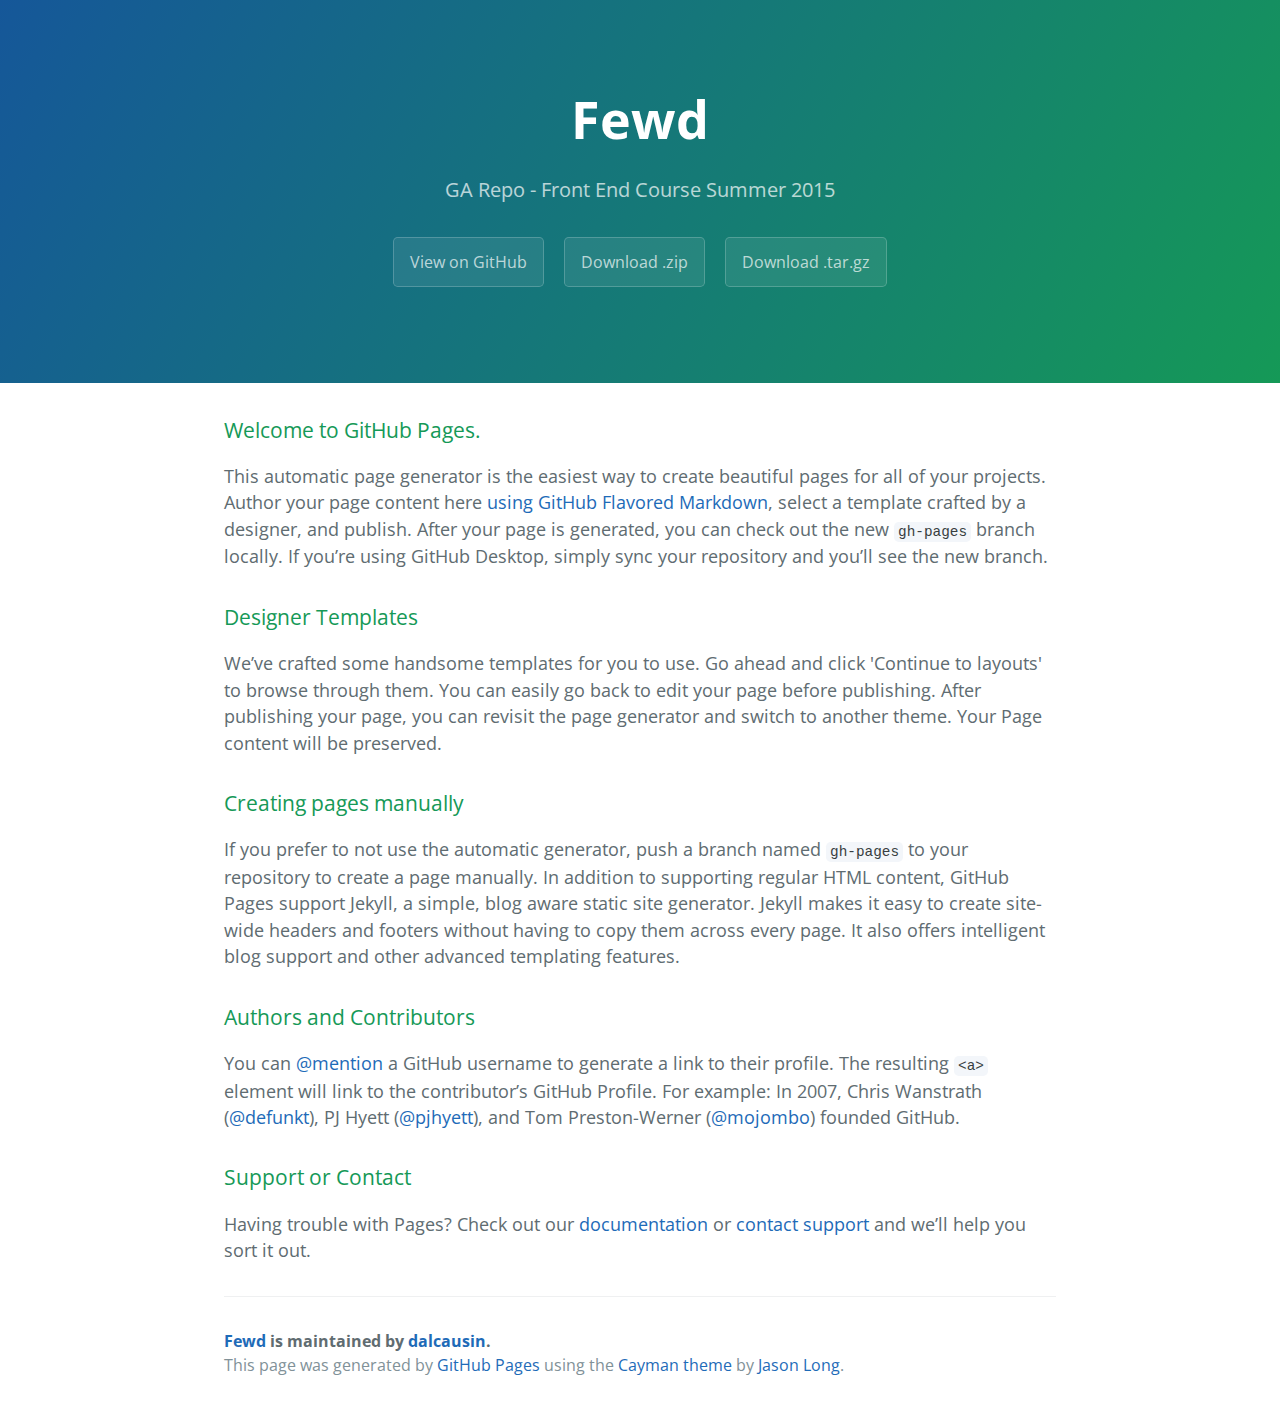
==== index.html @ 252d834e "Create gh-pages branch via GitHub" ====
<!DOCTYPE html>
<html lang="en-us">
  <head>
    <meta charset="UTF-8">
    <title>Fewd by dalcausin</title>
    <meta name="viewport" content="width=device-width, initial-scale=1">
    <link rel="stylesheet" type="text/css" href="stylesheets/normalize.css" media="screen">
    <link href='https://fonts.googleapis.com/css?family=Open+Sans:400,700' rel='stylesheet' type='text/css'>
    <link rel="stylesheet" type="text/css" href="stylesheets/stylesheet.css" media="screen">
    <link rel="stylesheet" type="text/css" href="stylesheets/github-light.css" media="screen">
  </head>
  <body>
    <section class="page-header">
      <h1 class="project-name">Fewd</h1>
      <h2 class="project-tagline">GA Repo - Front End Course Summer 2015</h2>
      <a href="https://github.com/dalcausin/FEWD" class="btn">View on GitHub</a>
      <a href="https://github.com/dalcausin/FEWD/zipball/master" class="btn">Download .zip</a>
      <a href="https://github.com/dalcausin/FEWD/tarball/master" class="btn">Download .tar.gz</a>
    </section>

    <section class="main-content">
      <h3>
<a id="welcome-to-github-pages" class="anchor" href="#welcome-to-github-pages" aria-hidden="true"><span class="octicon octicon-link"></span></a>Welcome to GitHub Pages.</h3>

<p>This automatic page generator is the easiest way to create beautiful pages for all of your projects. Author your page content here <a href="https://guides.github.com/features/mastering-markdown/">using GitHub Flavored Markdown</a>, select a template crafted by a designer, and publish. After your page is generated, you can check out the new <code>gh-pages</code> branch locally. If you’re using GitHub Desktop, simply sync your repository and you’ll see the new branch.</p>

<h3>
<a id="designer-templates" class="anchor" href="#designer-templates" aria-hidden="true"><span class="octicon octicon-link"></span></a>Designer Templates</h3>

<p>We’ve crafted some handsome templates for you to use. Go ahead and click 'Continue to layouts' to browse through them. You can easily go back to edit your page before publishing. After publishing your page, you can revisit the page generator and switch to another theme. Your Page content will be preserved.</p>

<h3>
<a id="creating-pages-manually" class="anchor" href="#creating-pages-manually" aria-hidden="true"><span class="octicon octicon-link"></span></a>Creating pages manually</h3>

<p>If you prefer to not use the automatic generator, push a branch named <code>gh-pages</code> to your repository to create a page manually. In addition to supporting regular HTML content, GitHub Pages support Jekyll, a simple, blog aware static site generator. Jekyll makes it easy to create site-wide headers and footers without having to copy them across every page. It also offers intelligent blog support and other advanced templating features.</p>

<h3>
<a id="authors-and-contributors" class="anchor" href="#authors-and-contributors" aria-hidden="true"><span class="octicon octicon-link"></span></a>Authors and Contributors</h3>

<p>You can <a href="https://github.com/blog/821" class="user-mention">@mention</a> a GitHub username to generate a link to their profile. The resulting <code>&lt;a&gt;</code> element will link to the contributor’s GitHub Profile. For example: In 2007, Chris Wanstrath (<a href="https://github.com/defunkt" class="user-mention">@defunkt</a>), PJ Hyett (<a href="https://github.com/pjhyett" class="user-mention">@pjhyett</a>), and Tom Preston-Werner (<a href="https://github.com/mojombo" class="user-mention">@mojombo</a>) founded GitHub.</p>

<h3>
<a id="support-or-contact" class="anchor" href="#support-or-contact" aria-hidden="true"><span class="octicon octicon-link"></span></a>Support or Contact</h3>

<p>Having trouble with Pages? Check out our <a href="https://help.github.com/pages">documentation</a> or <a href="https://github.com/contact">contact support</a> and we’ll help you sort it out.</p>

      <footer class="site-footer">
        <span class="site-footer-owner"><a href="https://github.com/dalcausin/FEWD">Fewd</a> is maintained by <a href="https://github.com/dalcausin">dalcausin</a>.</span>

        <span class="site-footer-credits">This page was generated by <a href="https://pages.github.com">GitHub Pages</a> using the <a href="https://github.com/jasonlong/cayman-theme">Cayman theme</a> by <a href="https://twitter.com/jasonlong">Jason Long</a>.</span>
      </footer>

    </section>

  
  </body>
</html>
---- stylesheets/stylesheet.css ----
* {
  box-sizing: border-box; }

body {
  padding: 0;
  margin: 0;
  font-family: "Open Sans", "Helvetica Neue", Helvetica, Arial, sans-serif;
  font-size: 16px;
  line-height: 1.5;
  color: #606c71; }

a {
  color: #1e6bb8;
  text-decoration: none; }
  a:hover {
    text-decoration: underline; }

.btn {
  display: inline-block;
  margin-bottom: 1rem;
  color: rgba(255, 255, 255, 0.7);
  background-color: rgba(255, 255, 255, 0.08);
  border-color: rgba(255, 255, 255, 0.2);
  border-style: solid;
  border-width: 1px;
  border-radius: 0.3rem;
  transition: color 0.2s, background-color 0.2s, border-color 0.2s; }
  .btn + .btn {
    margin-left: 1rem; }

.btn:hover {
  color: rgba(255, 255, 255, 0.8);
  text-decoration: none;
  background-color: rgba(255, 255, 255, 0.2);
  border-color: rgba(255, 255, 255, 0.3); }

@media screen and (min-width: 64em) {
  .btn {
    padding: 0.75rem 1rem; } }

@media screen and (min-width: 42em) and (max-width: 64em) {
  .btn {
    padding: 0.6rem 0.9rem;
    font-size: 0.9rem; } }

@media screen and (max-width: 42em) {
  .btn {
    display: block;
    width: 100%;
    padding: 0.75rem;
    font-size: 0.9rem; }
    .btn + .btn {
      margin-top: 1rem;
      margin-left: 0; } }

.page-header {
  color: #fff;
  text-align: center;
  background-color: #159957;
  background-image: linear-gradient(120deg, #155799, #159957); }

@media screen and (min-width: 64em) {
  .page-header {
    padding: 5rem 6rem; } }

@media screen and (min-width: 42em) and (max-width: 64em) {
  .page-header {
    padding: 3rem 4rem; } }

@media screen and (max-width: 42em) {
  .page-header {
    padding: 2rem 1rem; } }

.project-name {
  margin-top: 0;
  margin-bottom: 0.1rem; }

@media screen and (min-width: 64em) {
  .project-name {
    font-size: 3.25rem; } }

@media screen and (min-width: 42em) and (max-width: 64em) {
  .project-name {
    font-size: 2.25rem; } }

@media screen and (max-width: 42em) {
  .project-name {
    font-size: 1.75rem; } }

.project-tagline {
  margin-bottom: 2rem;
  font-weight: normal;
  opacity: 0.7; }

@media screen and (min-width: 64em) {
  .project-tagline {
    font-size: 1.25rem; } }

@media screen and (min-width: 42em) and (max-width: 64em) {
  .project-tagline {
    font-size: 1.15rem; } }

@media screen and (max-width: 42em) {
  .project-tagline {
    font-size: 1rem; } }

.main-content :first-child {
  margin-top: 0; }
.main-content img {
  max-width: 100%; }
.main-content h1, .main-content h2, .main-content h3, .main-content h4, .main-content h5, .main-content h6 {
  margin-top: 2rem;
  margin-bottom: 1rem;
  font-weight: normal;
  color: #159957; }
.main-content p {
  margin-bottom: 1em; }
.main-content code {
  padding: 2px 4px;
  font-family: Consolas, "Liberation Mono", Menlo, Courier, monospace;
  font-size: 0.9rem;
  color: #383e41;
  background-color: #f3f6fa;
  border-radius: 0.3rem; }
.main-content pre {
  padding: 0.8rem;
  margin-top: 0;
  margin-bottom: 1rem;
  font: 1rem Consolas, "Liberation Mono", Menlo, Courier, monospace;
  color: #567482;
  word-wrap: normal;
  background-color: #f3f6fa;
  border: solid 1px #dce6f0;
  border-radius: 0.3rem; }
  .main-content pre > code {
    padding: 0;
    margin: 0;
    font-size: 0.9rem;
    color: #567482;
    word-break: normal;
    white-space: pre;
    background: transparent;
    border: 0; }
.main-content .highlight {
  margin-bottom: 1rem; }
  .main-content .highlight pre {
    margin-bottom: 0;
    word-break: normal; }
.main-content .highlight pre, .main-content pre {
  padding: 0.8rem;
  overflow: auto;
  font-size: 0.9rem;
  line-height: 1.45;
  border-radius: 0.3rem; }
.main-content pre code, .main-content pre tt {
  display: inline;
  max-width: initial;
  padding: 0;
  margin: 0;
  overflow: initial;
  line-height: inherit;
  word-wrap: normal;
  background-color: transparent;
  border: 0; }
  .main-content pre code:before, .main-content pre code:after, .main-content pre tt:before, .main-content pre tt:after {
    content: normal; }
.main-content ul, .main-content ol {
  margin-top: 0; }
.main-content blockquote {
  padding: 0 1rem;
  margin-left: 0;
  color: #819198;
  border-left: 0.3rem solid #dce6f0; }
  .main-content blockquote > :first-child {
    margin-top: 0; }
  .main-content blockquote > :last-child {
    margin-bottom: 0; }
.main-content table {
  display: block;
  width: 100%;
  overflow: auto;
  word-break: normal;
  word-break: keep-all; }
  .main-content table th {
    font-weight: bold; }
  .main-content table th, .main-content table td {
    padding: 0.5rem 1rem;
    border: 1px solid #e9ebec; }
.main-content dl {
  padding: 0; }
  .main-content dl dt {
    padding: 0;
    margin-top: 1rem;
    font-size: 1rem;
    font-weight: bold; }
  .main-content dl dd {
    padding: 0;
    margin-bottom: 1rem; }
.main-content hr {
  height: 2px;
  padding: 0;
  margin: 1rem 0;
  background-color: #eff0f1;
  border: 0; }

@media screen and (min-width: 64em) {
  .main-content {
    max-width: 64rem;
    padding: 2rem 6rem;
    margin: 0 auto;
    font-size: 1.1rem; } }

@media screen and (min-width: 42em) and (max-width: 64em) {
  .main-content {
    padding: 2rem 4rem;
    font-size: 1.1rem; } }

@media screen and (max-width: 42em) {
  .main-content {
    padding: 2rem 1rem;
    font-size: 1rem; } }

.site-footer {
  padding-top: 2rem;
  margin-top: 2rem;
  border-top: solid 1px #eff0f1; }

.site-footer-owner {
  display: block;
  font-weight: bold; }

.site-footer-credits {
  color: #819198; }

@media screen and (min-width: 64em) {
  .site-footer {
    font-size: 1rem; } }

@media screen and (min-width: 42em) and (max-width: 64em) {
  .site-footer {
    font-size: 1rem; } }

@media screen and (max-width: 42em) {
  .site-footer {
    font-size: 0.9rem; } }
---- stylesheets/github-light.css ----
/*
   Copyright 2014 GitHub Inc.

   Licensed under the Apache License, Version 2.0 (the "License");
   you may not use this file except in compliance with the License.
   You may obtain a copy of the License at

       http://www.apache.org/licenses/LICENSE-2.0

   Unless required by applicable law or agreed to in writing, software
   distributed under the License is distributed on an "AS IS" BASIS,
   WITHOUT WARRANTIES OR CONDITIONS OF ANY KIND, either express or implied.
   See the License for the specific language governing permissions and
   limitations under the License.

*/

.pl-c /* comment */ {
  color: #969896;
}

.pl-c1      /* constant, markup.raw, meta.diff.header, meta.module-reference, meta.property-name, support, support.constant, support.variable, variable.other.constant */,
.pl-s .pl-v /* string variable */ {
  color: #0086b3;
}

.pl-e  /* entity */,
.pl-en /* entity.name */ {
  color: #795da3;
}

.pl-s .pl-s1 /* string source */,
.pl-smi      /* storage.modifier.import, storage.modifier.package, storage.type.java, variable.other, variable.parameter.function */ {
  color: #333;
}

.pl-ent /* entity.name.tag */ {
  color: #63a35c;
}

.pl-k /* keyword, storage, storage.type */ {
  color: #a71d5d;
}

.pl-pds              /* punctuation.definition.string, string.regexp.character-class */,
.pl-s                /* string */,
.pl-s .pl-pse .pl-s1 /* string punctuation.section.embedded source */,
.pl-sr               /* string.regexp */,
.pl-sr .pl-cce       /* string.regexp constant.character.escape */,
.pl-sr .pl-sra       /* string.regexp string.regexp.arbitrary-repitition */,
.pl-sr .pl-sre       /* string.regexp source.ruby.embedded */ {
  color: #183691;
}

.pl-v /* variable */ {
  color: #ed6a43;
}

.pl-id /* invalid.deprecated */ {
  color: #b52a1d;
}

.pl-ii /* invalid.illegal */ {
  background-color: #b52a1d;
  color: #f8f8f8;
}

.pl-sr .pl-cce /* string.regexp constant.character.escape */ {
  color: #63a35c;
  font-weight: bold;
}

.pl-ml /* markup.list */ {
  color: #693a17;
}

.pl-mh        /* markup.heading */,
.pl-mh .pl-en /* markup.heading entity.name */,
.pl-ms        /* meta.separator */ {
  color: #1d3e81;
  font-weight: bold;
}

.pl-mq /* markup.quote */ {
  color: #008080;
}

.pl-mi /* markup.italic */ {
  color: #333;
  font-style: italic;
}

.pl-mb /* markup.bold */ {
  color: #333;
  font-weight: bold;
}

.pl-md /* markup.deleted, meta.diff.header.from-file */ {
  background-color: #ffecec;
  color: #bd2c00;
}

.pl-mi1 /* markup.inserted, meta.diff.header.to-file */ {
  background-color: #eaffea;
  color: #55a532;
}

.pl-mdr /* meta.diff.range */ {
  color: #795da3;
  font-weight: bold;
}

.pl-mo /* meta.output */ {
  color: #1d3e81;
}
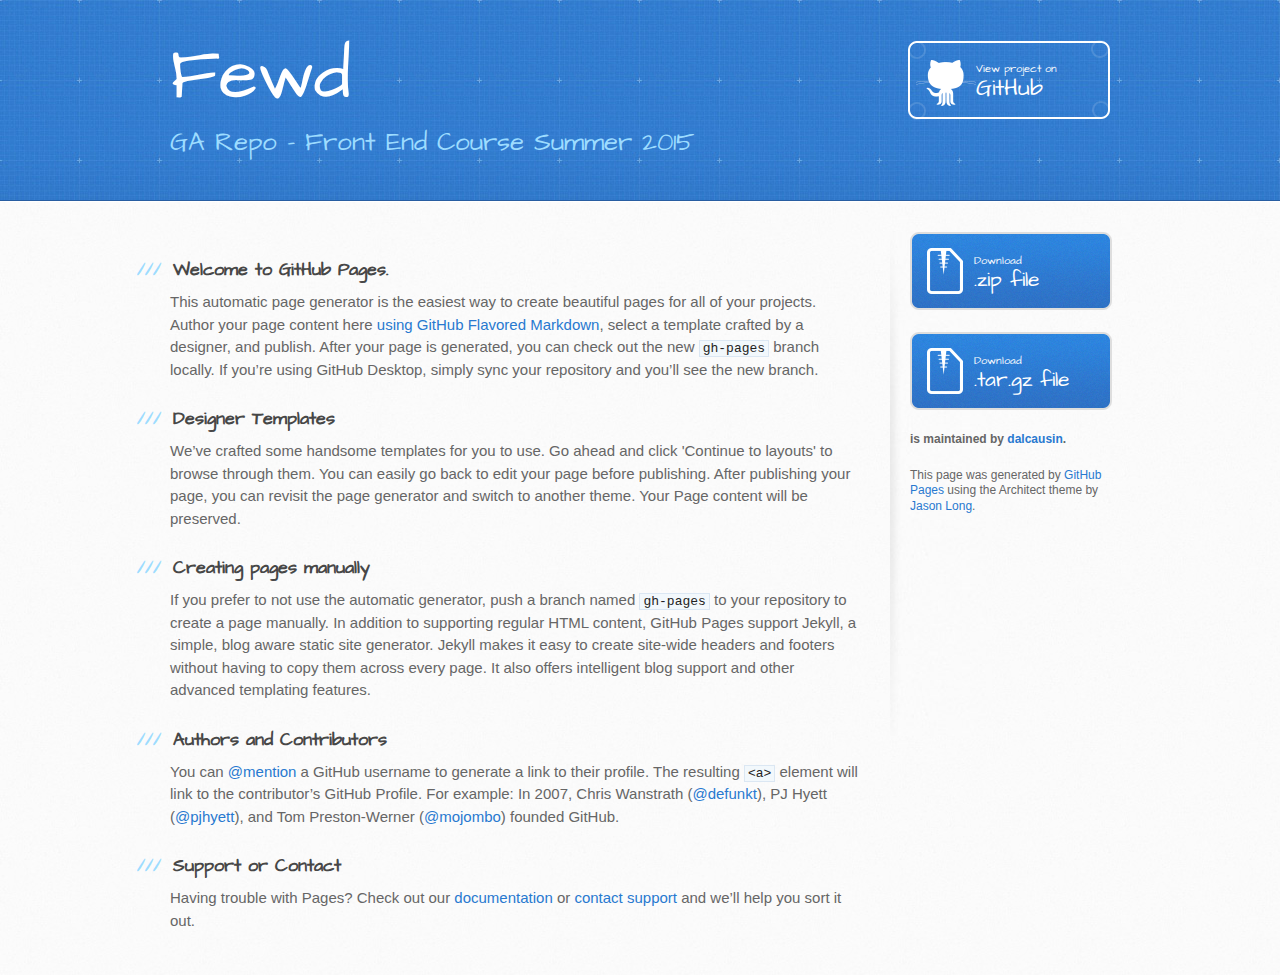
==== commit 822e6583: "Create gh-pages branch via GitHub" ====
--- a/index.html
+++ b/index.html
@@ -1,25 +1,34 @@
 <!DOCTYPE html>
-<html lang="en-us">
+<html>
   <head>
-    <meta charset="UTF-8">
-    <title>Fewd by dalcausin</title>
-    <meta name="viewport" content="width=device-width, initial-scale=1">
-    <link rel="stylesheet" type="text/css" href="stylesheets/normalize.css" media="screen">
-    <link href='https://fonts.googleapis.com/css?family=Open+Sans:400,700' rel='stylesheet' type='text/css'>
+    <meta charset='utf-8'>
+    <meta http-equiv="X-UA-Compatible" content="chrome=1">
+    <meta name="viewport" content="width=device-width, initial-scale=1, maximum-scale=1">
+    <link href='https://fonts.googleapis.com/css?family=Architects+Daughter' rel='stylesheet' type='text/css'>
     <link rel="stylesheet" type="text/css" href="stylesheets/stylesheet.css" media="screen">
     <link rel="stylesheet" type="text/css" href="stylesheets/github-light.css" media="screen">
+    <link rel="stylesheet" type="text/css" href="stylesheets/print.css" media="print">
+
+    <!--[if lt IE 9]>
+    <script src="//html5shiv.googlecode.com/svn/trunk/html5.js"></script>
+    <![endif]-->
+
+    <title>Fewd by dalcausin</title>
   </head>
+
   <body>
-    <section class="page-header">
-      <h1 class="project-name">Fewd</h1>
-      <h2 class="project-tagline">GA Repo - Front End Course Summer 2015</h2>
-      <a href="https://github.com/dalcausin/FEWD" class="btn">View on GitHub</a>
-      <a href="https://github.com/dalcausin/FEWD/zipball/master" class="btn">Download .zip</a>
-      <a href="https://github.com/dalcausin/FEWD/tarball/master" class="btn">Download .tar.gz</a>
-    </section>
+    <header>
+      <div class="inner">
+        <h1>Fewd</h1>
+        <h2>GA Repo - Front End Course Summer 2015</h2>
+        <a href="https://github.com/dalcausin/FEWD" class="button"><small>View project on</small> GitHub</a>
+      </div>
+    </header>
 
-    <section class="main-content">
-      <h3>
+    <div id="content-wrapper">
+      <div class="inner clearfix">
+        <section id="main-content">
+          <h3>
 <a id="welcome-to-github-pages" class="anchor" href="#welcome-to-github-pages" aria-hidden="true"><span class="octicon octicon-link"></span></a>Welcome to GitHub Pages.</h3>
 
 <p>This automatic page generator is the easiest way to create beautiful pages for all of your projects. Author your page content here <a href="https://guides.github.com/features/mastering-markdown/">using GitHub Flavored Markdown</a>, select a template crafted by a designer, and publish. After your page is generated, you can check out the new <code>gh-pages</code> branch locally. If you’re using GitHub Desktop, simply sync your repository and you’ll see the new branch.</p>
@@ -43,14 +52,24 @@
 <a id="support-or-contact" class="anchor" href="#support-or-contact" aria-hidden="true"><span class="octicon octicon-link"></span></a>Support or Contact</h3>
 
 <p>Having trouble with Pages? Check out our <a href="https://help.github.com/pages">documentation</a> or <a href="https://github.com/contact">contact support</a> and we’ll help you sort it out.</p>
+        </section>
 
-      <footer class="site-footer">
-        <span class="site-footer-owner"><a href="https://github.com/dalcausin/FEWD">Fewd</a> is maintained by <a href="https://github.com/dalcausin">dalcausin</a>.</span>
+        <aside id="sidebar">
+          <a href="https://github.com/dalcausin/FEWD/zipball/master" class="button">
+            <small>Download</small>
+            .zip file
+          </a>
+          <a href="https://github.com/dalcausin/FEWD/tarball/master" class="button">
+            <small>Download</small>
+            .tar.gz file
+          </a>
 
-        <span class="site-footer-credits">This page was generated by <a href="https://pages.github.com">GitHub Pages</a> using the <a href="https://github.com/jasonlong/cayman-theme">Cayman theme</a> by <a href="https://twitter.com/jasonlong">Jason Long</a>.</span>
-      </footer>
+          <p class="repo-owner"><a href="https://github.com/dalcausin/FEWD"></a> is maintained by <a href="https://github.com/dalcausin">dalcausin</a>.</p>
 
-    </section>
+          <p>This page was generated by <a href="https://pages.github.com">GitHub Pages</a> using the Architect theme by <a href="https://twitter.com/jasonlong">Jason Long</a>.</p>
+        </aside>
+      </div>
+    </div>
 
   
   </body>
--- a/stylesheets/stylesheet.css
+++ b/stylesheets/stylesheet.css
@@ -1,245 +1,881 @@
-* {
-  box-sizing: border-box; }
+/*! normalize.css v3.0.2 | MIT License | git.io/normalize */
+
+/**
+ * 1. Set default font family to sans-serif.
+ * 2. Prevent iOS text size adjust after orientation change, without disabling
+ *    user zoom.
+ */
+
+html {
+  font-family: sans-serif; /* 1 */
+  -webkit-text-size-adjust: 100%; /* 2 */
+  -ms-text-size-adjust: 100%; /* 2 */
+}
+
+/**
+ * Remove default margin.
+ */
 
 body {
+  margin: 0;
+}
+
+/* HTML5 display definitions
+   ========================================================================== */
+
+/**
+ * Correct `block` display not defined for any HTML5 element in IE 8/9.
+ * Correct `block` display not defined for `details` or `summary` in IE 10/11
+ * and Firefox.
+ * Correct `block` display not defined for `main` in IE 11.
+ */
+
+article,
+aside,
+details,
+figcaption,
+figure,
+footer,
+header,
+hgroup,
+main,
+menu,
+nav,
+section,
+summary {
+  display: block;
+}
+
+/**
+ * 1. Correct `inline-block` display not defined in IE 8/9.
+ * 2. Normalize vertical alignment of `progress` in Chrome, Firefox, and Opera.
+ */
+
+audio,
+canvas,
+progress,
+video {
+  display: inline-block; /* 1 */
+  vertical-align: baseline; /* 2 */
+}
+
+/**
+ * Prevent modern browsers from displaying `audio` without controls.
+ * Remove excess height in iOS 5 devices.
+ */
+
+audio:not([controls]) {
+  display: none;
+  height: 0;
+}
+
+/**
+ * Address `[hidden]` styling not present in IE 8/9/10.
+ * Hide the `template` element in IE 8/9/11, Safari, and Firefox < 22.
+ */
+
+[hidden],
+template {
+  display: none;
+}
+
+/* Links
+   ========================================================================== */
+
+/**
+ * Remove the gray background color from active links in IE 10.
+ */
+
+a {
+  background-color: transparent;
+}
+
+/**
+ * Improve readability when focused and also mouse hovered in all browsers.
+ */
+
+a:active,
+a:hover {
+  outline: 0;
+}
+
+/* Text-level semantics
+   ========================================================================== */
+
+/**
+ * Address styling not present in IE 8/9/10/11, Safari, and Chrome.
+ */
+
+abbr[title] {
+  border-bottom: 1px dotted;
+}
+
+/**
+ * Address style set to `bolder` in Firefox 4+, Safari, and Chrome.
+ */
+
+b,
+strong {
+  font-weight: bold;
+}
+
+/**
+ * Address styling not present in Safari and Chrome.
+ */
+
+dfn {
+  font-style: italic;
+}
+
+/**
+ * Address variable `h1` font-size and margin within `section` and `article`
+ * contexts in Firefox 4+, Safari, and Chrome.
+ */
+
+h1 {
+  margin: 0.67em 0;
+  font-size: 2em;
+}
+
+/**
+ * Address styling not present in IE 8/9.
+ */
+
+mark {
+  color: #000;
+  background: #ff0;
+}
+
+/**
+ * Address inconsistent and variable font size in all browsers.
+ */
+
+small {
+  font-size: 80%;
+}
+
+/**
+ * Prevent `sub` and `sup` affecting `line-height` in all browsers.
+ */
+
+sub,
+sup {
+  position: relative;
+  font-size: 75%;
+  line-height: 0;
+  vertical-align: baseline;
+}
+
+sup {
+  top: -0.5em;
+}
+
+sub {
+  bottom: -0.25em;
+}
+
+/* Embedded content
+   ========================================================================== */
+
+/**
+ * Remove border when inside `a` element in IE 8/9/10.
+ */
+
+img {
+  border: 0;
+}
+
+/**
+ * Correct overflow not hidden in IE 9/10/11.
+ */
+
+svg:not(:root) {
+  overflow: hidden;
+}
+
+/* Grouping content
+   ========================================================================== */
+
+/**
+ * Address margin not present in IE 8/9 and Safari.
+ */
+
+figure {
+  margin: 1em 40px;
+}
+
+/**
+ * Address differences between Firefox and other browsers.
+ */
+
+hr {
+  height: 0;
+  -moz-box-sizing: content-box;
+  box-sizing: content-box;
+}
+
+/**
+ * Contain overflow in all browsers.
+ */
+
+pre {
+  overflow: auto;
+}
+
+/**
+ * Address odd `em`-unit font size rendering in all browsers.
+ */
+
+code,
+kbd,
+pre,
+samp {
+  font-family: monospace, monospace;
+  font-size: 1em;
+}
+
+/* Forms
+   ========================================================================== */
+
+/**
+ * Known limitation: by default, Chrome and Safari on OS X allow very limited
+ * styling of `select`, unless a `border` property is set.
+ */
+
+/**
+ * 1. Correct color not being inherited.
+ *    Known issue: affects color of disabled elements.
+ * 2. Correct font properties not being inherited.
+ * 3. Address margins set differently in Firefox 4+, Safari, and Chrome.
+ */
+
+button,
+input,
+optgroup,
+select,
+textarea {
+  margin: 0; /* 3 */
+  font: inherit; /* 2 */
+  color: inherit; /* 1 */
+}
+
+/**
+ * Address `overflow` set to `hidden` in IE 8/9/10/11.
+ */
+
+button {
+  overflow: visible;
+}
+
+/**
+ * Address inconsistent `text-transform` inheritance for `button` and `select`.
+ * All other form control elements do not inherit `text-transform` values.
+ * Correct `button` style inheritance in Firefox, IE 8/9/10/11, and Opera.
+ * Correct `select` style inheritance in Firefox.
+ */
+
+button,
+select {
+  text-transform: none;
+}
+
+/**
+ * 1. Avoid the WebKit bug in Android 4.0.* where (2) destroys native `audio`
+ *    and `video` controls.
+ * 2. Correct inability to style clickable `input` types in iOS.
+ * 3. Improve usability and consistency of cursor style between image-type
+ *    `input` and others.
+ */
+
+button,
+html input[type="button"], /* 1 */
+input[type="reset"],
+input[type="submit"] {
+  -webkit-appearance: button; /* 2 */
+  cursor: pointer; /* 3 */
+}
+
+/**
+ * Re-set default cursor for disabled elements.
+ */
+
+button[disabled],
+html input[disabled] {
+  cursor: default;
+}
+
+/**
+ * Remove inner padding and border in Firefox 4+.
+ */
+
+button::-moz-focus-inner,
+input::-moz-focus-inner {
   padding: 0;
-  margin: 0;
-  font-family: "Open Sans", "Helvetica Neue", Helvetica, Arial, sans-serif;
-  font-size: 16px;
+  border: 0;
+}
+
+/**
+ * Address Firefox 4+ setting `line-height` on `input` using `!important` in
+ * the UA stylesheet.
+ */
+
+input {
+  line-height: normal;
+}
+
+/**
+ * It's recommended that you don't attempt to style these elements.
+ * Firefox's implementation doesn't respect box-sizing, padding, or width.
+ *
+ * 1. Address box sizing set to `content-box` in IE 8/9/10.
+ * 2. Remove excess padding in IE 8/9/10.
+ */
+
+input[type="checkbox"],
+input[type="radio"] {
+  box-sizing: border-box; /* 1 */
+  padding: 0; /* 2 */
+}
+
+/**
+ * Fix the cursor style for Chrome's increment/decrement buttons. For certain
+ * `font-size` values of the `input`, it causes the cursor style of the
+ * decrement button to change from `default` to `text`.
+ */
+
+input[type="number"]::-webkit-inner-spin-button,
+input[type="number"]::-webkit-outer-spin-button {
+  height: auto;
+}
+
+/**
+ * 1. Address `appearance` set to `searchfield` in Safari and Chrome.
+ * 2. Address `box-sizing` set to `border-box` in Safari and Chrome
+ *    (include `-moz` to future-proof).
+ */
+
+input[type="search"] {
+  -webkit-box-sizing: content-box; /* 2 */
+  -moz-box-sizing: content-box;
+  box-sizing: content-box;
+  -webkit-appearance: textfield; /* 1 */
+}
+
+/**
+ * Remove inner padding and search cancel button in Safari and Chrome on OS X.
+ * Safari (but not Chrome) clips the cancel button when the search input has
+ * padding (and `textfield` appearance).
+ */
+
+input[type="search"]::-webkit-search-cancel-button,
+input[type="search"]::-webkit-search-decoration {
+  -webkit-appearance: none;
+}
+
+/**
+ * Define consistent border, margin, and padding.
+ */
+
+fieldset {
+  padding: 0.35em 0.625em 0.75em;
+  margin: 0 2px;
+  border: 1px solid #c0c0c0;
+}
+
+/**
+ * 1. Correct `color` not being inherited in IE 8/9/10/11.
+ * 2. Remove padding so people aren't caught out if they zero out fieldsets.
+ */
+
+legend {
+  padding: 0; /* 2 */
+  border: 0; /* 1 */
+}
+
+/**
+ * Remove default vertical scrollbar in IE 8/9/10/11.
+ */
+
+textarea {
+  overflow: auto;
+}
+
+/**
+ * Don't inherit the `font-weight` (applied by a rule above).
+ * NOTE: the default cannot safely be changed in Chrome and Safari on OS X.
+ */
+
+optgroup {
+  font-weight: bold;
+}
+
+/* Tables
+   ========================================================================== */
+
+/**
+ * Remove most spacing between table cells.
+ */
+
+table {
+  border-spacing: 0;
+  border-collapse: collapse;
+}
+
+td,
+th {
+  padding: 0;
+}
+
+/* LAYOUT STYLES */
+body {
+  font-family: 'Helvetica Neue', Helvetica, Arial, serif;
+  font-size: 15px;
+  font-weight: 400;
   line-height: 1.5;
-  color: #606c71; }
+  color: #666;
+  background: #fafafa url(../images/body-bg.jpg) 0 0 repeat;
+}
+
+p {
+  margin-top: 0;
+}
 
 a {
-  color: #1e6bb8;
-  text-decoration: none; }
-  a:hover {
-    text-decoration: underline; }
-
-.btn {
-  display: inline-block;
-  margin-bottom: 1rem;
-  color: rgba(255, 255, 255, 0.7);
-  background-color: rgba(255, 255, 255, 0.08);
-  border-color: rgba(255, 255, 255, 0.2);
-  border-style: solid;
-  border-width: 1px;
-  border-radius: 0.3rem;
-  transition: color 0.2s, background-color 0.2s, border-color 0.2s; }
-  .btn + .btn {
-    margin-left: 1rem; }
-
-.btn:hover {
-  color: rgba(255, 255, 255, 0.8);
+  color: #2879d0;
+}
+a:hover {
+  color: #2268b2;
+}
+
+header {
+  padding-top: 40px;
+  padding-bottom: 40px;
+  font-family: 'Architects Daughter', 'Helvetica Neue', Helvetica, Arial, serif;
+  background: #2e7bcf url(../images/header-bg.jpg) 0 0 repeat-x;
+  border-bottom: solid 1px #275da1;
+}
+
+header h1 {
+  width: 540px;
+  margin-top: 0;
+  margin-bottom: 0.2em;
+  font-size: 72px;
+  font-weight: normal;
+  line-height: 1;
+  color: #fff;
+  letter-spacing: -1px;
+}
+
+header h2 {
+  width: 540px;
+  margin-top: 0;
+  margin-bottom: 0;
+  font-size: 26px;
+  font-weight: normal;
+  line-height: 1.3;
+  color: #9ddcff;
+  letter-spacing: 0;
+}
+
+.inner {
+  position: relative;
+  width: 940px;
+  margin: 0 auto;
+}
+
+#content-wrapper {
+  padding-top: 30px;
+  border-top: solid 1px #fff;
+}
+
+#main-content {
+  float: left;
+  width: 690px;
+}
+
+#main-content img {
+  max-width: 100%;
+}
+
+aside#sidebar {
+  float: right;
+  width: 200px;
+  min-height: 504px;
+  padding-left: 20px;
+  font-size: 12px;
+  line-height: 1.3;
+  background: transparent url(../images/sidebar-bg.jpg) 0 0 no-repeat;
+}
+
+aside#sidebar p.repo-owner,
+aside#sidebar p.repo-owner a {
+  font-weight: bold;
+}
+
+#downloads {
+  margin-bottom: 40px;
+}
+
+a.button {
+  width: 134px;
+  height: 58px;
+  padding-top: 22px;
+  padding-left: 68px;
+  font-family: 'Architects Daughter', 'Helvetica Neue', Helvetica, Arial, serif;
+  font-size: 23px;
+  line-height: 1.2;
+  color: #fff;
+}
+a.button small {
+  display: block;
+  font-size: 11px;
+}
+header a.button {
+  position: absolute;
+  top: 0;
+  right: 0;
+  background: transparent url(../images/github-button.png) 0 0 no-repeat;
+}
+aside a.button {
+  display: block;
+  width: 138px;
+  padding-left: 64px;
+  margin-bottom: 20px;
+  font-size: 21px;
+  background: transparent url(../images/download-button.png) 0 0 no-repeat;
+}
+
+code, pre {
+  margin-bottom: 30px;
+  font-family: Monaco, "Bitstream Vera Sans Mono", "Lucida Console", Terminal, monospace;
+  font-size: 13px;
+  color: #222;
+}
+
+code {
+  padding: 0 3px;
+  background-color: #f2f8fc;
+  border: solid 1px #dbe7f3;
+}
+
+pre {
+  padding: 20px;
+  overflow: auto;
+  text-shadow: none;
+  background: #fff;
+  border: solid 1px #f2f2f2;
+}
+pre code {
+  padding: 0;
+  color: #2879d0;
+  background-color: #fff;
+  border: none;
+}
+
+ul, ol, dl {
+  margin-bottom: 20px;
+}
+
+
+/* COMMON STYLES */
+
+hr {
+  height: 0;
+  margin-top: 1em;
+  margin-bottom: 1em;
+  border: 0;
+  border-top: solid 1px #ddd;
+}
+
+table {
+  width: 100%;
+  border: 1px solid #ebebeb;
+}
+
+th {
+  font-weight: 500;
+}
+
+td {
+  font-weight: 300;
+  text-align: center;
+  border: 1px solid #ebebeb;
+}
+
+form {
+  padding: 20px;
+  background: #f2f2f2;
+
+}
+
+
+/* GENERAL ELEMENT TYPE STYLES */
+
+#main-content h1 {
+  margin-top: 0;
+  margin-bottom: 0;
+  font-family: 'Architects Daughter', 'Helvetica Neue', Helvetica, Arial, serif;
+  font-size: 2.8em;
+  font-weight: normal;
+  color: #474747;
+  text-indent: 6px;
+  letter-spacing: -1px;
+}
+
+#main-content h1:before {
+  padding-right: 0.3em;
+  margin-left: -0.9em;
+  color: #9ddcff;
+  content: "/";
+}
+
+#main-content h2 {
+  margin-bottom: 8px;
+  font-family: 'Architects Daughter', 'Helvetica Neue', Helvetica, Arial, serif;
+  font-size: 22px;
+  font-weight: bold;
+  color: #474747;
+  text-indent: 4px;
+}
+#main-content h2:before {
+  padding-right: 0.3em;
+  margin-left: -1.5em;
+  content: "//";
+  color: #9ddcff;
+}
+
+#main-content h3 {
+  margin-top: 24px;
+  margin-bottom: 8px;
+  font-family: 'Architects Daughter', 'Helvetica Neue', Helvetica, Arial, serif;
+  font-size: 18px;
+  font-weight: bold;
+  color: #474747;
+  text-indent: 3px;
+}
+
+#main-content h3:before {
+  padding-right: 0.3em;
+  margin-left: -2em;
+  content: "///";
+  color: #9ddcff;
+}
+
+#main-content h4 {
+  margin-bottom: 8px;
+  font-family: 'Architects Daughter', 'Helvetica Neue', Helvetica, Arial, serif;
+  font-size: 15px;
+  font-weight: bold;
+  color: #474747;
+  text-indent: 3px;
+}
+
+h4:before {
+  padding-right: 0.3em;
+  margin-left: -2.8em;
+  content: "////";
+  color: #9ddcff;
+}
+
+#main-content h5 {
+  margin-bottom: 8px;
+  font-family: 'Architects Daughter', 'Helvetica Neue', Helvetica, Arial, serif;
+  font-size: 14px;
+  color: #474747;
+  text-indent: 3px;
+}
+h5:before {
+  padding-right: 0.3em;
+  margin-left: -3.2em;
+  content: "/////";
+  color: #9ddcff;
+}
+
+#main-content h6 {
+  margin-bottom: 8px;
+  font-family: 'Architects Daughter', 'Helvetica Neue', Helvetica, Arial, serif;
+  font-size: .8em;
+  color: #474747;
+  text-indent: 3px;
+}
+h6:before {
+  padding-right: 0.3em;
+  margin-left: -3.7em;
+  content: "//////";
+  color: #9ddcff;
+}
+
+p {
+  margin-bottom: 20px;
+}
+
+a {
   text-decoration: none;
-  background-color: rgba(255, 255, 255, 0.2);
-  border-color: rgba(255, 255, 255, 0.3); }
-
-@media screen and (min-width: 64em) {
-  .btn {
-    padding: 0.75rem 1rem; } }
-
-@media screen and (min-width: 42em) and (max-width: 64em) {
-  .btn {
-    padding: 0.6rem 0.9rem;
-    font-size: 0.9rem; } }
-
-@media screen and (max-width: 42em) {
-  .btn {
-    display: block;
+}
+
+p a {
+  font-weight: 400;
+}
+
+blockquote {
+  padding: 0 0 0 30px;
+  margin-bottom: 20px;
+  font-size: 1.6em;
+  border-left: 10px solid #e9e9e9;
+}
+
+ul {
+  list-style-position: inside;
+  list-style: disc;
+  padding-left: 20px;
+}
+
+ol {
+  list-style-position: inside;
+  list-style: decimal;
+  padding-left: 3px;
+}
+
+dl dd {
+  font-style: italic;
+  font-weight: 100;
+}
+
+footer {
+  padding-top: 20px;
+  padding-bottom: 30px;
+  margin-top: 40px;
+  font-size: 13px;
+  color: #aaa;
+  background: transparent url('../images/hr.png') 0 0 no-repeat;
+}
+
+footer a {
+  color: #666;
+}
+footer a:hover {
+  color: #444;
+}
+
+/* MISC */
+.clearfix:after {
+  display: block;
+  height: 0;
+  clear: both;
+  visibility: hidden;
+  content: '.';
+}
+
+.clearfix {display: inline-block;}
+* html .clearfix {height: 1%;}
+.clearfix {display: block;}
+
+/* #Media Queries
+================================================== */
+
+/* Smaller than standard 960 (devices and browsers) */
+@media only screen and (max-width: 959px) { }
+
+/* Tablet Portrait size to standard 960 (devices and browsers) */
+@media only screen and (min-width: 768px) and (max-width: 959px) {
+  .inner {
+    width: 740px;
+  }
+  header h1, header h2 {
+    width: 340px;
+  }
+  header h1 {
+    font-size: 60px;
+  }
+  header h2 {
+    font-size: 30px;
+  }
+  #main-content {
+    width: 490px;
+  }
+  #main-content h1:before,
+  #main-content h2:before,
+  #main-content h3:before,
+  #main-content h4:before,
+  #main-content h5:before,
+  #main-content h6:before {
+    padding-right: 0;
+    margin-left: 0;
+    content: none;
+  }
+}
+
+/* All Mobile Sizes (devices and browser) */
+@media only screen and (max-width: 767px) {
+  .inner {
+    width: 93%;
+  }
+  header {
+    padding: 20px 0;
+  }
+  header .inner {
+    position: relative;
+  }
+  header h1, header h2 {
     width: 100%;
-    padding: 0.75rem;
-    font-size: 0.9rem; }
-    .btn + .btn {
-      margin-top: 1rem;
-      margin-left: 0; } }
-
-.page-header {
-  color: #fff;
-  text-align: center;
-  background-color: #159957;
-  background-image: linear-gradient(120deg, #155799, #159957); }
-
-@media screen and (min-width: 64em) {
-  .page-header {
-    padding: 5rem 6rem; } }
-
-@media screen and (min-width: 42em) and (max-width: 64em) {
-  .page-header {
-    padding: 3rem 4rem; } }
-
-@media screen and (max-width: 42em) {
-  .page-header {
-    padding: 2rem 1rem; } }
-
-.project-name {
-  margin-top: 0;
-  margin-bottom: 0.1rem; }
-
-@media screen and (min-width: 64em) {
-  .project-name {
-    font-size: 3.25rem; } }
-
-@media screen and (min-width: 42em) and (max-width: 64em) {
-  .project-name {
-    font-size: 2.25rem; } }
-
-@media screen and (max-width: 42em) {
-  .project-name {
-    font-size: 1.75rem; } }
-
-.project-tagline {
-  margin-bottom: 2rem;
-  font-weight: normal;
-  opacity: 0.7; }
-
-@media screen and (min-width: 64em) {
-  .project-tagline {
-    font-size: 1.25rem; } }
-
-@media screen and (min-width: 42em) and (max-width: 64em) {
-  .project-tagline {
-    font-size: 1.15rem; } }
-
-@media screen and (max-width: 42em) {
-  .project-tagline {
-    font-size: 1rem; } }
-
-.main-content :first-child {
-  margin-top: 0; }
-.main-content img {
-  max-width: 100%; }
-.main-content h1, .main-content h2, .main-content h3, .main-content h4, .main-content h5, .main-content h6 {
-  margin-top: 2rem;
-  margin-bottom: 1rem;
-  font-weight: normal;
-  color: #159957; }
-.main-content p {
-  margin-bottom: 1em; }
-.main-content code {
-  padding: 2px 4px;
-  font-family: Consolas, "Liberation Mono", Menlo, Courier, monospace;
-  font-size: 0.9rem;
-  color: #383e41;
-  background-color: #f3f6fa;
-  border-radius: 0.3rem; }
-.main-content pre {
-  padding: 0.8rem;
-  margin-top: 0;
-  margin-bottom: 1rem;
-  font: 1rem Consolas, "Liberation Mono", Menlo, Courier, monospace;
-  color: #567482;
-  word-wrap: normal;
-  background-color: #f3f6fa;
-  border: solid 1px #dce6f0;
-  border-radius: 0.3rem; }
-  .main-content pre > code {
-    padding: 0;
-    margin: 0;
-    font-size: 0.9rem;
-    color: #567482;
-    word-break: normal;
-    white-space: pre;
-    background: transparent;
-    border: 0; }
-.main-content .highlight {
-  margin-bottom: 1rem; }
-  .main-content .highlight pre {
-    margin-bottom: 0;
-    word-break: normal; }
-.main-content .highlight pre, .main-content pre {
-  padding: 0.8rem;
-  overflow: auto;
-  font-size: 0.9rem;
-  line-height: 1.45;
-  border-radius: 0.3rem; }
-.main-content pre code, .main-content pre tt {
-  display: inline;
-  max-width: initial;
-  padding: 0;
-  margin: 0;
-  overflow: initial;
-  line-height: inherit;
-  word-wrap: normal;
-  background-color: transparent;
-  border: 0; }
-  .main-content pre code:before, .main-content pre code:after, .main-content pre tt:before, .main-content pre tt:after {
-    content: normal; }
-.main-content ul, .main-content ol {
-  margin-top: 0; }
-.main-content blockquote {
-  padding: 0 1rem;
-  margin-left: 0;
-  color: #819198;
-  border-left: 0.3rem solid #dce6f0; }
-  .main-content blockquote > :first-child {
-    margin-top: 0; }
-  .main-content blockquote > :last-child {
-    margin-bottom: 0; }
-.main-content table {
-  display: block;
-  width: 100%;
-  overflow: auto;
-  word-break: normal;
-  word-break: keep-all; }
-  .main-content table th {
-    font-weight: bold; }
-  .main-content table th, .main-content table td {
-    padding: 0.5rem 1rem;
-    border: 1px solid #e9ebec; }
-.main-content dl {
-  padding: 0; }
-  .main-content dl dt {
-    padding: 0;
-    margin-top: 1rem;
-    font-size: 1rem;
-    font-weight: bold; }
-  .main-content dl dd {
-    padding: 0;
-    margin-bottom: 1rem; }
-.main-content hr {
-  height: 2px;
-  padding: 0;
-  margin: 1rem 0;
-  background-color: #eff0f1;
-  border: 0; }
-
-@media screen and (min-width: 64em) {
-  .main-content {
-    max-width: 64rem;
-    padding: 2rem 6rem;
-    margin: 0 auto;
-    font-size: 1.1rem; } }
-
-@media screen and (min-width: 42em) and (max-width: 64em) {
-  .main-content {
-    padding: 2rem 4rem;
-    font-size: 1.1rem; } }
-
-@media screen and (max-width: 42em) {
-  .main-content {
-    padding: 2rem 1rem;
-    font-size: 1rem; } }
-
-.site-footer {
-  padding-top: 2rem;
-  margin-top: 2rem;
-  border-top: solid 1px #eff0f1; }
-
-.site-footer-owner {
-  display: block;
-  font-weight: bold; }
-
-.site-footer-credits {
-  color: #819198; }
-
-@media screen and (min-width: 64em) {
-  .site-footer {
-    font-size: 1rem; } }
-
-@media screen and (min-width: 42em) and (max-width: 64em) {
-  .site-footer {
-    font-size: 1rem; } }
-
-@media screen and (max-width: 42em) {
-  .site-footer {
-    font-size: 0.9rem; } }
+  }
+  header h1 {
+    font-size: 48px;
+  }
+  header h2 {
+    font-size: 24px;
+  }
+  header a.button {
+    position: relative;
+    display: inline-block;
+    width: auto;
+    height: auto;
+    padding: 5px 10px;
+    margin-top: 15px;
+    font-size: 13px;
+    line-height: 1;
+    color: #2879d0;
+    text-align: center;
+    background-color: #9ddcff;
+    background-image: none;
+    border-radius: 5px;
+    -moz-border-radius: 5px;
+    -webkit-border-radius: 5px;
+  }
+  header a.button small {
+    display: inline;
+    font-size: 13px;
+  }
+  #main-content,
+  aside#sidebar {
+    float: none;
+    width: 100% ! important;
+  }
+  aside#sidebar {
+    min-height: 0;
+    padding: 20px 0;
+    margin-top: 20px;
+    background-image: none;
+    border-top: solid 1px #ddd;
+  }
+  aside#sidebar a.button {
+    display: none;
+  }
+  #main-content h1:before,
+  #main-content h2:before,
+  #main-content h3:before,
+  #main-content h4:before,
+  #main-content h5:before,
+  #main-content h6:before {
+    padding-right: 0;
+    margin-left: 0;
+    content: none;
+  }
+}
+
+/* Mobile Landscape Size to Tablet Portrait (devices and browsers) */
+@media only screen and (min-width: 480px) and (max-width: 767px) { }
+
+/* Mobile Portrait Size to Mobile Landscape Size (devices and browsers) */
+@media only screen and (max-width: 479px) { }
+
--- a/stylesheets/print.css
+++ b/stylesheets/print.css
@@ -0,0 +1,228 @@
+html, body, div, span, applet, object, iframe,
+h1, h2, h3, h4, h5, h6, p, blockquote, pre,
+a, abbr, acronym, address, big, cite, code,
+del, dfn, em, img, ins, kbd, q, s, samp,
+small, strike, strong, sub, sup, tt, var,
+b, u, i, center,
+dl, dt, dd, ol, ul, li,
+fieldset, form, label, legend,
+table, caption, tbody, tfoot, thead, tr, th, td,
+article, aside, canvas, details, embed,
+figure, figcaption, footer, header, hgroup,
+menu, nav, output, ruby, section, summary,
+time, mark, audio, video {
+  padding: 0;
+  margin: 0;
+  font: inherit;
+  font-size: 100%;
+  vertical-align: baseline;
+  border: 0;
+}
+/* HTML5 display-role reset for older browsers */
+article, aside, details, figcaption, figure,
+footer, header, hgroup, menu, nav, section {
+  display: block;
+}
+body {
+  line-height: 1;
+}
+ol, ul {
+  list-style: none;
+}
+blockquote, q {
+  quotes: none;
+}
+blockquote:before, blockquote:after,
+q:before, q:after {
+  content: '';
+  content: none;
+}
+table {
+  border-spacing: 0;
+  border-collapse: collapse;
+}
+body {
+  font-family: 'Helvetica Neue', Helvetica, Arial, serif;
+  font-size: 13px;
+  line-height: 1.5;
+  color: #000;
+}
+
+a {
+  font-weight: bold;
+  color: #d5000d;
+}
+
+header {
+  padding-top: 35px;
+  padding-bottom: 10px;
+}
+
+header h1 {
+  font-size: 48px;
+  font-weight: bold;
+  line-height: 1.2;
+  color: #303030;
+  letter-spacing: -1px;
+}
+
+header h2 {
+  font-size: 24px;
+  font-weight: normal;
+  line-height: 1.3;
+  color: #aaa;
+  letter-spacing: -1px;
+}
+#downloads {
+  display: none;
+}
+#main_content {
+  padding-top: 20px;
+}
+
+code, pre {
+  margin-bottom: 30px;
+  font-family: Monaco, "Bitstream Vera Sans Mono", "Lucida Console", Terminal;
+  font-size: 12px;
+  color: #222;
+}
+
+code {
+  padding: 0 3px;
+}
+
+pre {
+  padding: 20px;
+  overflow: auto;
+  border: solid 1px #ddd;
+}
+pre code {
+  padding: 0;
+}
+
+ul, ol, dl {
+  margin-bottom: 20px;
+}
+
+
+/* COMMON STYLES */
+
+table {
+  width: 100%;
+  border: 1px solid #ebebeb;
+}
+
+th {
+  font-weight: 500;
+}
+
+td {
+  font-weight: 300;
+  text-align: center;
+  border: 1px solid #ebebeb;
+}
+
+form {
+  padding: 20px;
+  background: #f2f2f2;
+
+}
+
+
+/* GENERAL ELEMENT TYPE STYLES */
+
+h1 {
+  font-size: 2.8em;
+}
+
+h2 {
+  margin-bottom: 8px;
+  font-size: 22px;
+  font-weight: bold;
+  color: #303030;
+}
+
+h3 {
+  margin-bottom: 8px;
+  font-size: 18px;
+  font-weight: bold;
+  color: #d5000d;
+}
+
+h4 {
+  font-size: 16px;
+  font-weight: bold;
+  color: #303030;
+}
+
+h5 {
+  font-size: 1em;
+  color: #303030;
+}
+
+h6 {
+  font-size: .8em;
+  color: #303030;
+}
+
+p {
+  margin-bottom: 20px;
+  font-weight: 300;
+}
+
+a {
+  text-decoration: none;
+}
+
+p a {
+  font-weight: 400;
+}
+
+blockquote {
+  padding: 0 0 0 30px;
+  margin-bottom: 20px;
+  font-size: 1.6em;
+  border-left: 10px solid #e9e9e9;
+}
+
+ul li {
+  padding-left: 20px;
+  list-style-position: inside;
+  list-style: disc;
+}
+
+ol li {
+  padding-left: 3px;
+  list-style-position: inside;
+  list-style: decimal;
+}
+
+dl dd {
+  font-style: italic;
+  font-weight: 100;
+}
+
+footer {
+  padding-top: 20px;
+  padding-bottom: 30px;
+  margin-top: 40px;
+  font-size: 13px;
+  color: #aaa;
+}
+
+footer a {
+  color: #666;
+}
+
+/* MISC */
+.clearfix:after {
+  display: block;
+  height: 0;
+  clear: both;
+  visibility: hidden;
+  content: '.';
+}
+
+.clearfix {display: inline-block;}
+* html .clearfix {height: 1%;}
+.clearfix {display: block;}
